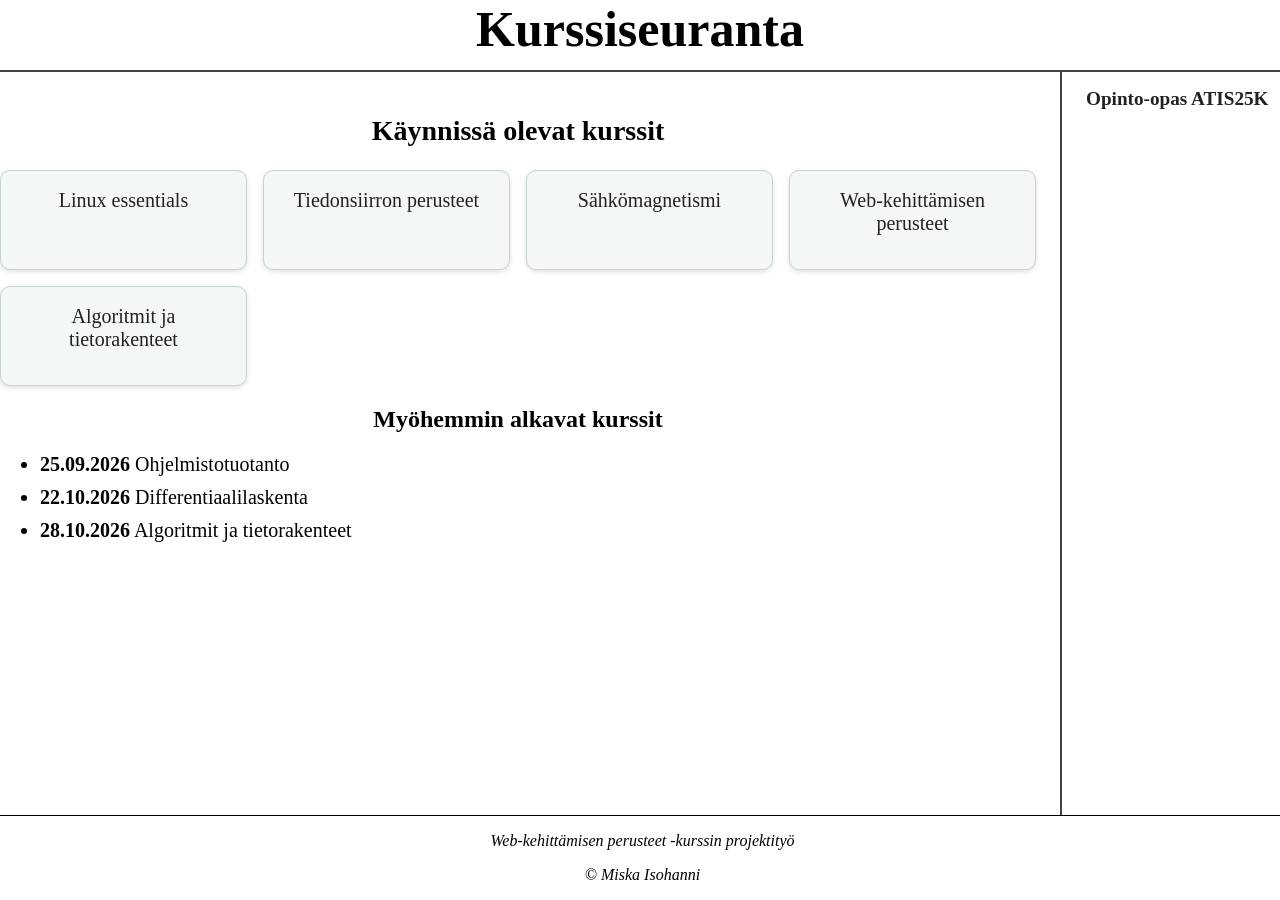
==== index.html @ 6265ba4a "Kuvia ja parin uuden kurssin lisäys" ====
<!DOCTYPE html>
<html lang="fi">

<head>
    <meta charset="UTF-8">
    <meta name="viewport" content="width=device-width, initial-scale=1.0">
    <title>Kurssiseuranta</title>
    <link rel="stylesheet" href="css/styles.css">

</head>
<!-- Etusivulla lista kursseista ja pikalinkit kurssien tietoihin -->

<body>
    <header>
        <h1>Kurssiseuranta</h1>
    </header>


    <main class="sivuasettelu">
        <section>
            <h2 id="alkaneet">Käynnissä olevat kurssit</h2>
            <ul class="kurssilista">
                <li class="kurssi"><a href="linux_essentials.html">Linux essentials</a></li>
                <li class="kurssi"><a href="tiedonsiirron_perusteet.html">Tiedonsiirron perusteet</a></li>
                <li class="kurssi"><a href="sahkomagnetismi.html">Sähkömagnetismi</a></li>
                <li class="kurssi"><a href="webdev_perusteet.html">Web-kehittämisen perusteet</a></li>
                <li class="kurssi"><a href="algoritmitjatietorakenteet.html">Algoritmit ja tietorakenteet</a></li>

            </ul>
            <h2 id="ei_alkaneet">Myöhemmin alkavat kurssit</h2>
            <ul>
                <li class="kurssi"><strong>25.09.2026</strong> Ohjelmistotuotanto</li>
                <li class="kurssi"><strong>22.10.2026</strong> Differentiaalilaskenta</li>
                <li class="kurssi"><strong>28.10.2026</strong> Algoritmit ja tietorakenteet </li>
            </ul>
        </section>

        <aside class="linkit">
            <a href="https://centria.opinto-opas.fi/curricula/degreeprogrammes/groups/plan?groupId=60679&planId=63208"
                target="_blank">Opinto-opas ATIS25K</a>
        </aside>
    </main>
    <footer>
        <p>Web-kehittämisen perusteet -kurssin projektityö</p>
        <p>&copy; Miska Isohanni</p>
    </footer>

</body>

</html>
---- css/styles.css ----
body {
    margin: 0;
    min-height: 100vh;
    display: flex;
    flex-direction: column;
    background-color: white;
}

main {
    flex: 1;
}

h1 {
    font-size: 50px;
    margin: 0 auto;
    text-align: center;
}

h2 {
    text-align: center;
}

header {
    border-bottom: 2px solid #444;
    padding-bottom: 12px;
}

#alkaneet {
    font-weight: bold;
    font-size: 28px;
    padding-top: 20px;
}

footer {
    font-style: italic;
    border-top: solid black;
    border-width: 1px;
    padding-left: 5px;
    text-align: center;
}

.kurssilista {
    display: grid;
    grid-template-columns: repeat(auto-fit, minmax(220px, 1fr));
    gap: 16px;
    padding: 0;
    list-style: none;
}

.kurssi {
    font-size: 20px;
    margin-bottom: 10px;
}

.kurssilista .kurssi {
    min-height: 100px;
    box-sizing: border-box;
    margin: 0;
    padding: 16px;
    border-radius: 10px;
    background-color: #f3f7f7;
    border: 1px solid #c5d3d4;
    box-shadow: 0 2px 5px rgba(0, 0, 0, 0.12);

}

.kurssi a {
    display: block;
    width: 100%;
    box-sizing: border-box;
    padding: 2px 12px;
    color: #222;
    border-radius: 6px;
    text-decoration: none;
    text-align: center;
}

.kurssi a:hover {
    text-decoration: underline;
}

.sivuasettelu {
    display: grid;
    grid-template-columns: minmax(0, 1fr) 220px;
    gap: 24px;
    align-items: stretch;
}

.linkit {
    padding: 16px 0 16px 24px;
    border-left: 2px solid #444;
}

.linkit a {
    text-decoration: none;
    color: #222;
    font-size: larger;
    font-weight: bold;
}

.linkit a:hover {
    text-decoration: underline;
}


#return {
    text-decoration: none;
    color: black;
    font-size: 20px;
}

#return:hover {
    text-decoration: underline;
}

.aiheet {
    display: grid;
    grid-template-columns: repeat(auto-fit, minmax(220px, 1fr));
    gap: 16px;
}

.aihekortti {
    padding: 16px;
    border: 1px solid #c5d3d4;
    border-radius: 10px;
    background-color: #f3f7f7;
    font-size: 20px;
    text-align: center;
}

.aihekortti h3{
    text-align: center;
}
aside {
    padding-bottom: 10px;
}

.aside_kurssisivu {
    border-left: 2px solid #444;
}

.aside_kurssisivu li {
    font-size: large;
    padding-left: 5px;
}




@media (max-width: 700px) {

    .sivuasettelu {
        grid-template-columns: 1fr;
    }

    .linkit {
        border-left: 0;
        border-top: 2px solid #444;
        padding: 16px 0 0;
    }
}
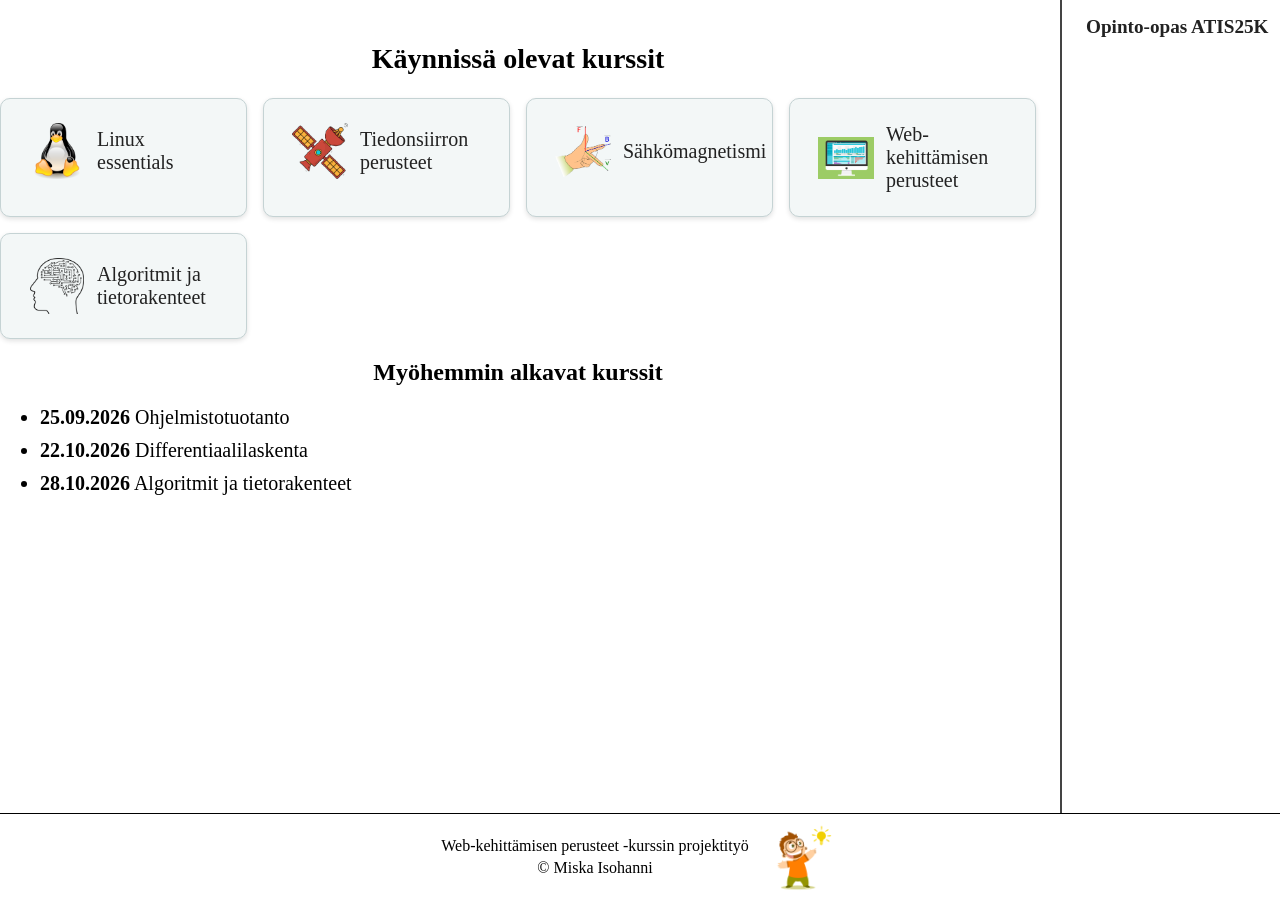
==== commit 0fbe56f6: "Kuvia lisätty ja otsikko poistettu" ====
--- a/index.html
+++ b/index.html
@@ -11,20 +11,30 @@
 <!-- Etusivulla lista kursseista ja pikalinkit kurssien tietoihin -->
 
 <body>
-    <header>
-        <h1>Kurssiseuranta</h1>
-    </header>
-
 
     <main class="sivuasettelu">
         <section>
             <h2 id="alkaneet">Käynnissä olevat kurssit</h2>
             <ul class="kurssilista">
-                <li class="kurssi"><a href="linux_essentials.html">Linux essentials</a></li>
-                <li class="kurssi"><a href="tiedonsiirron_perusteet.html">Tiedonsiirron perusteet</a></li>
-                <li class="kurssi"><a href="sahkomagnetismi.html">Sähkömagnetismi</a></li>
-                <li class="kurssi"><a href="webdev_perusteet.html">Web-kehittämisen perusteet</a></li>
-                <li class="kurssi"><a href="algoritmitjatietorakenteet.html">Algoritmit ja tietorakenteet</a></li>
+                <li class="kurssi"><a href="linux_essentials.html">
+                        <img class="kurssi-kuva" src="images/linuxkuva.png">Linux essentials</a>
+                </li>
+
+                <li class="kurssi"><a href="tiedonsiirron_perusteet.html">
+                        <img class="kurssi-kuva" src="images/surkhabahmad-786-satellite-8455154_640.png">Tiedonsiirron perusteet</a>
+                </li>
+
+                <li class="kurssi"><a href="sahkomagnetismi.html">
+                        <img class="kurssi-kuva" src="images/clker-free-vector-images-forces-34317_640.png">Sähkömagnetismi</a>
+                </li>
+
+                <li class="kurssi"><a href="webdev_perusteet.html">
+                        <img class="kurssi-kuva" src="images/webdevkuva.png">Web-kehittämisen perusteet</a>
+                </li>
+
+                <li class="kurssi"><a href="algoritmitjatietorakenteet.html">
+                        <img class="kurssi-kuva" src="images/mohamed_hassan-machine-learning-5433370_640.png">Algoritmit ja tietorakenteet</a>
+                </li>
 
             </ul>
             <h2 id="ei_alkaneet">Myöhemmin alkavat kurssit</h2>
@@ -40,9 +50,12 @@
                 target="_blank">Opinto-opas ATIS25K</a>
         </aside>
     </main>
-    <footer>
-        <p>Web-kehittämisen perusteet -kurssin projektityö</p>
-        <p>&copy; Miska Isohanni</p>
+    <footer class="footer">
+        <div class="footer-tekstit">
+            <p>Web-kehittämisen perusteet -kurssin projektityö</p>
+            <p>&copy; Miska Isohanni</p>
+        </div>
+        <img class="footer-kuva" src="images/happystudent.png" alt="iloinen opiskelija">
     </footer>
 
 </body>
--- a/css/styles.css
+++ b/css/styles.css
@@ -31,12 +31,25 @@
     padding-top: 20px;
 }
 
-footer {
-    font-style: italic;
+.footer {
+    display: flex;
+    justify-content: center;
+    align-items: center;
+    padding: 8px;
+    gap: 20px;
     border-top: solid black;
     border-width: 1px;
-    padding-left: 5px;
     text-align: center;
+}
+
+.footer-tekstit p{
+    margin: 4px 0;
+}
+
+footer img {
+    width: 70px;
+    height: auto;
+    
 }
 
 .kurssilista {
@@ -65,16 +78,25 @@
 }
 
 .kurssi a {
-    display: block;
+    display: flex;
+    align-items: center;
+    justify-content: left;
+    gap: 12px;
     width: 100%;
     box-sizing: border-box;
-    padding: 2px 12px;
+    padding: 8px 12px;
     color: #222;
     border-radius: 6px;
     text-decoration: none;
-    text-align: center;
+    text-align: left;
 }
 
+.kurssi-kuva{
+    width: 56px;
+    height: 56px;
+    object-fit: contain;
+    flex-shrink: 0;
+}
 .kurssi a:hover {
     text-decoration: underline;
 }
@@ -105,8 +127,9 @@
 
 #return {
     text-decoration: none;
-    color: black;
+    color: rgb(0, 0, 0);
     font-size: 20px;
+    
 }
 
 #return:hover {
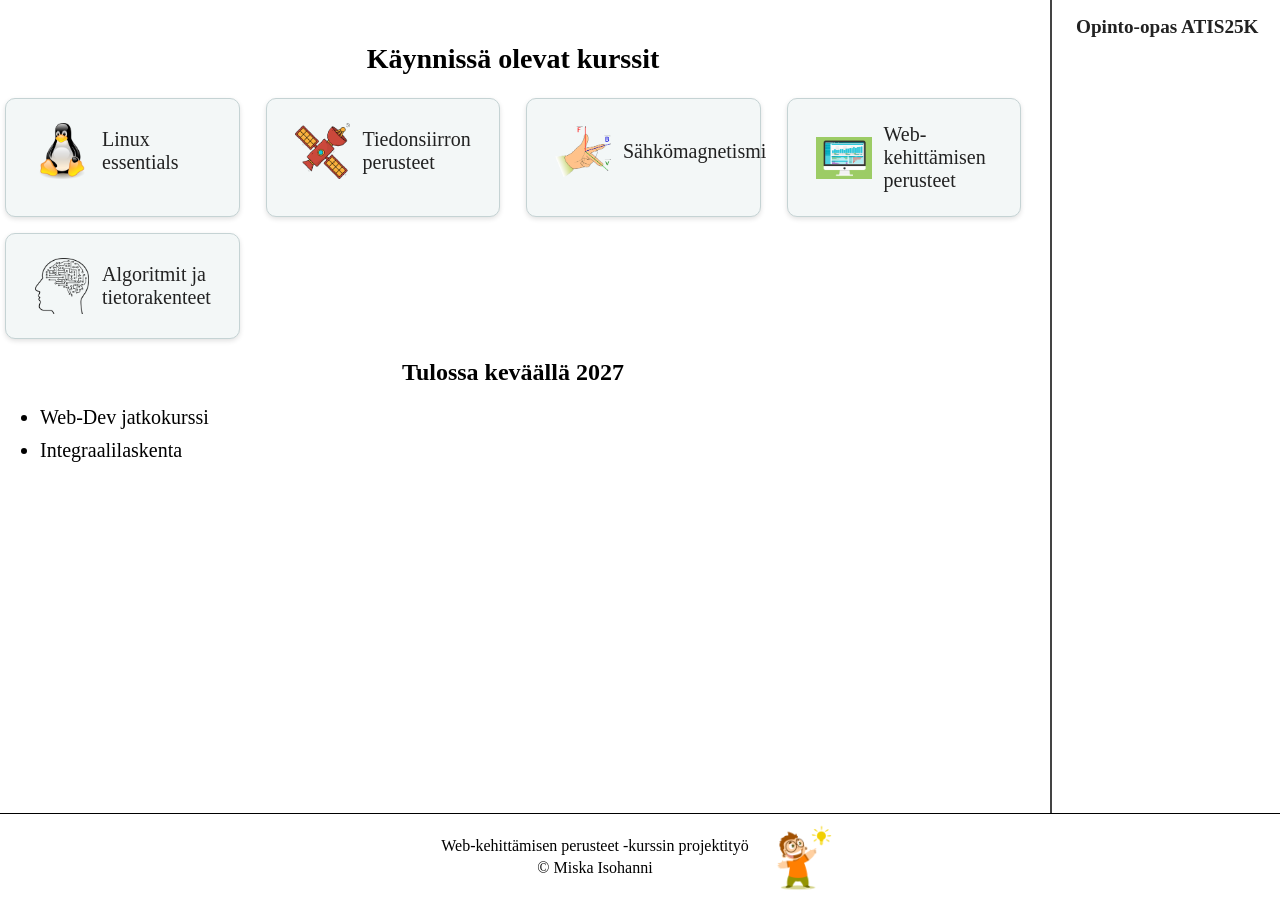
==== commit ddac3052: "videon lisäys" ====
--- a/index.html
+++ b/index.html
@@ -37,11 +37,10 @@
                 </li>
 
             </ul>
-            <h2 id="ei_alkaneet">Myöhemmin alkavat kurssit</h2>
+            <h2 id="ei_alkaneet">Tulossa keväällä 2027</h2>
             <ul>
-                <li class="kurssi"><strong>25.09.2026</strong> Ohjelmistotuotanto</li>
-                <li class="kurssi"><strong>22.10.2026</strong> Differentiaalilaskenta</li>
-                <li class="kurssi"><strong>28.10.2026</strong> Algoritmit ja tietorakenteet </li>
+                <li class="kurssi">Web-Dev jatkokurssi</li>
+                <li class="kurssi">Integraalilaskenta</li>
             </ul>
         </section>
 
--- a/css/styles.css
+++ b/css/styles.css
@@ -68,7 +68,7 @@
 .kurssilista .kurssi {
     min-height: 100px;
     box-sizing: border-box;
-    margin: 0;
+    margin: 0 5px;
     padding: 16px;
     border-radius: 10px;
     background-color: #f3f7f7;
@@ -103,7 +103,7 @@
 
 .sivuasettelu {
     display: grid;
-    grid-template-columns: minmax(0, 1fr) 220px;
+    grid-template-columns: minmax(0, 1fr) 230px;
     gap: 24px;
     align-items: stretch;
 }
@@ -167,6 +167,12 @@
     padding-left: 5px;
 }
 
+algoritmi-video video{
+    display: block;
+    width: 100%;
+    height: auto;
+}
+
 
 
 
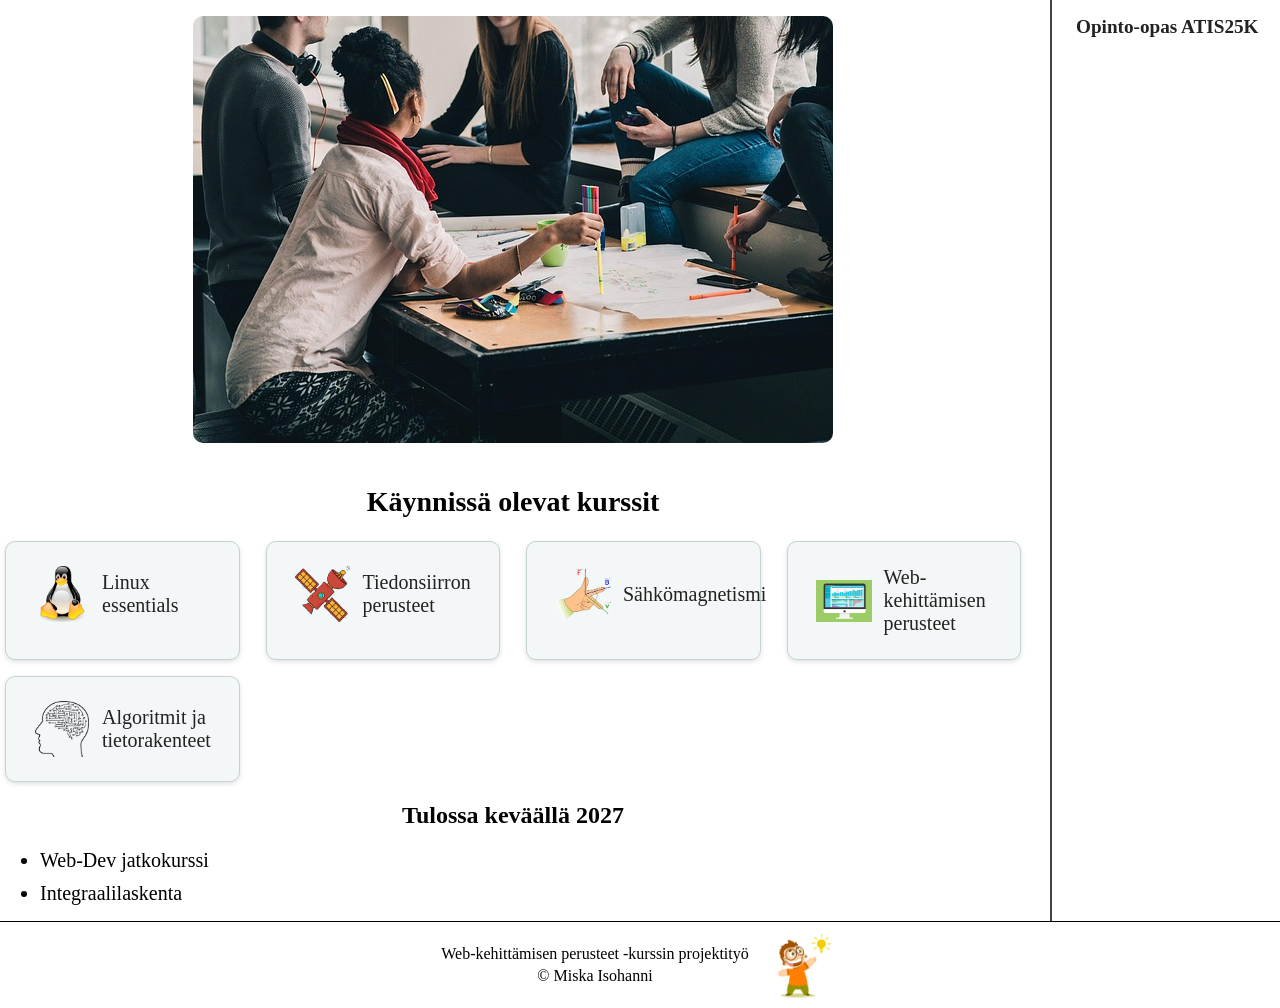
==== commit 929156b0: "Kuvien ja alt-tekstien viimeistelyä" ====
--- a/index.html
+++ b/index.html
@@ -8,32 +8,33 @@
     <link rel="stylesheet" href="css/styles.css">
 
 </head>
-<!-- Etusivulla lista kursseista ja pikalinkit kurssien tietoihin -->
 
 <body>
 
     <main class="sivuasettelu">
         <section>
+            <img class="etusivun-kuva" src="images/stocksnap-people-2557396_640.jpg"
+                alt="Opiskelijat opiskelemassa.">
             <h2 id="alkaneet">Käynnissä olevat kurssit</h2>
             <ul class="kurssilista">
                 <li class="kurssi"><a href="linux_essentials.html">
-                        <img class="kurssi-kuva" src="images/linuxkuva.png">Linux essentials</a>
+                        <img class="kurssi-kuva" src="images/linuxkuva.png" alt="">Linux essentials</a>
                 </li>
 
                 <li class="kurssi"><a href="tiedonsiirron_perusteet.html">
-                        <img class="kurssi-kuva" src="images/surkhabahmad-786-satellite-8455154_640.png">Tiedonsiirron perusteet</a>
+                        <img class="kurssi-kuva" src="images/surkhabahmad-786-satellite-8455154_640.png" alt="">Tiedonsiirron perusteet</a>
                 </li>
 
                 <li class="kurssi"><a href="sahkomagnetismi.html">
-                        <img class="kurssi-kuva" src="images/clker-free-vector-images-forces-34317_640.png">Sähkömagnetismi</a>
+                        <img class="kurssi-kuva" src="images/clker-free-vector-images-forces-34317_640.png" alt="">Sähkömagnetismi</a>
                 </li>
 
                 <li class="kurssi"><a href="webdev_perusteet.html">
-                        <img class="kurssi-kuva" src="images/webdevkuva.png">Web-kehittämisen perusteet</a>
+                        <img class="kurssi-kuva" src="images/webdevkuva.png" alt="">Web-kehittämisen perusteet</a>
                 </li>
 
                 <li class="kurssi"><a href="algoritmitjatietorakenteet.html">
-                        <img class="kurssi-kuva" src="images/mohamed_hassan-machine-learning-5433370_640.png">Algoritmit ja tietorakenteet</a>
+                        <img class="kurssi-kuva" src="images/mohamed_hassan-machine-learning-5433370_640.png" alt="">Algoritmit ja tietorakenteet</a>
                 </li>
 
             </ul>
--- a/css/styles.css
+++ b/css/styles.css
@@ -29,6 +29,14 @@
     font-weight: bold;
     font-size: 28px;
     padding-top: 20px;
+}
+
+.etusivun-kuva {
+    display: block;
+    width: min(100%, 640px);
+    height: auto;
+    margin: 16px auto 0;
+    border-radius: 10px;
 }
 
 .footer {
@@ -108,6 +116,10 @@
     align-items: stretch;
 }
 
+.kurssisisalto {
+    min-width: 0;
+}
+
 .linkit {
     padding: 16px 0 16px 24px;
     border-left: 2px solid #444;
@@ -167,10 +179,19 @@
     padding-left: 5px;
 }
 
-algoritmi-video video{
-    display: block;
+.videoruutu {
+    position: relative;
+    width: min(100%,640px);
+    aspect-ratio: 16 / 9;
+    margin: 0 auto;
+}
+
+.algoritmi-video video{
+    position: absolute;
+    inset: 0;
     width: 100%;
-    height: auto;
+    height: 100%;
+    object-fit: contain;
 }
 
 
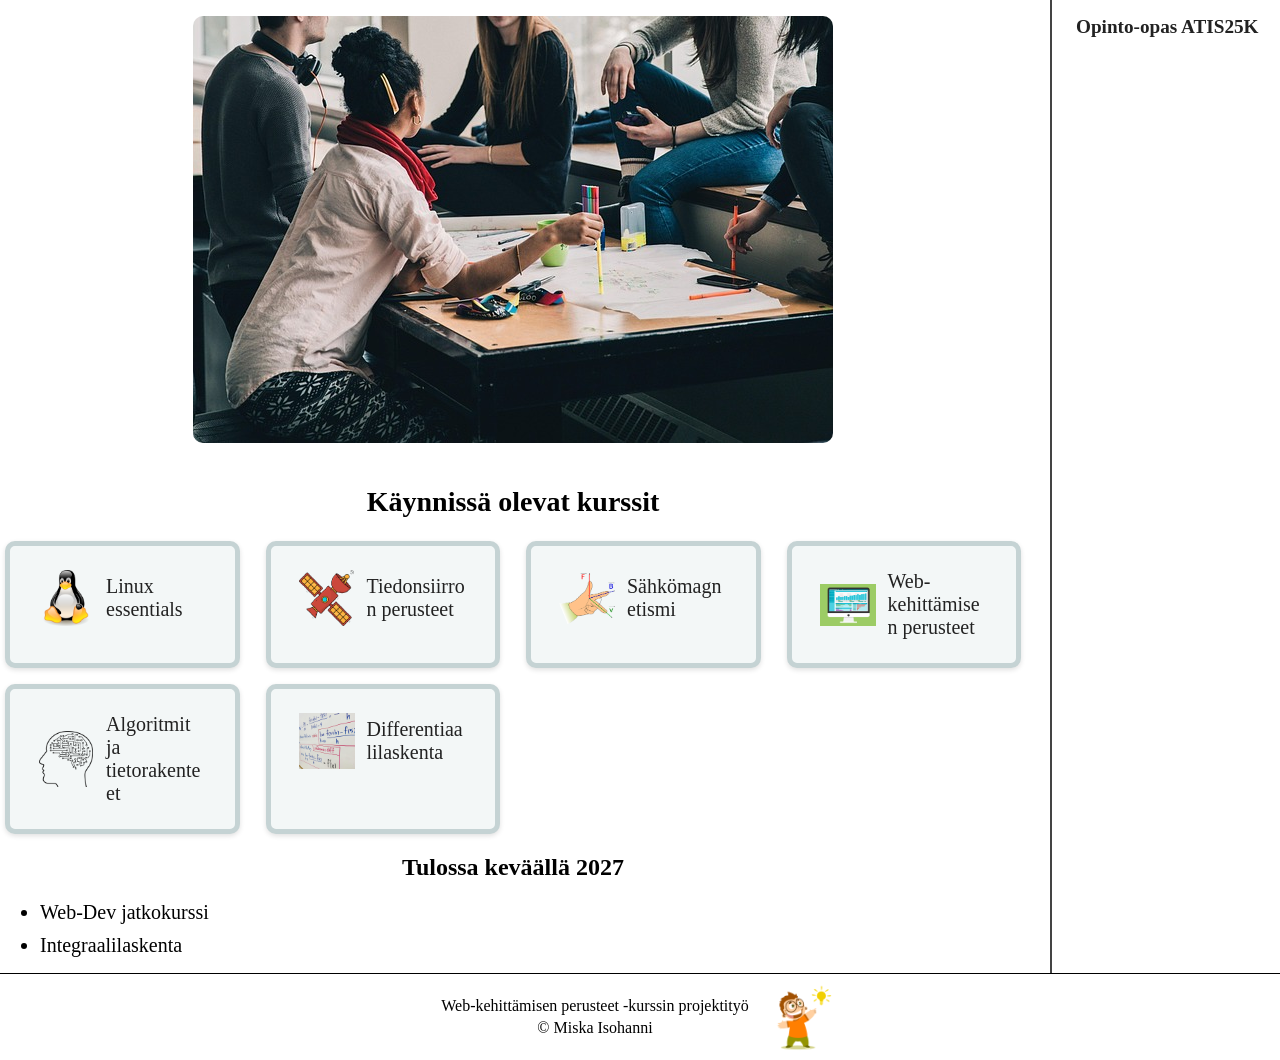
==== commit ce7860d2: "Kurssin lisäys ja kuvien räpeltämistä" ====
--- a/index.html
+++ b/index.html
@@ -36,6 +36,9 @@
                 <li class="kurssi"><a href="algoritmitjatietorakenteet.html">
                         <img class="kurssi-kuva" src="images/mohamed_hassan-machine-learning-5433370_640.png" alt="">Algoritmit ja tietorakenteet</a>
                 </li>
+                <li class="kurssi"><a href="differentiaali.html">
+                        <img class="kurssi-kuva" src="images/differentiaali_kuva.jpg" alt="">Differentiaalilaskenta</a>
+                </li>
 
             </ul>
             <h2 id="ei_alkaneet">Tulossa keväällä 2027</h2>
--- a/css/styles.css
+++ b/css/styles.css
@@ -74,13 +74,14 @@
 }
 
 .kurssilista .kurssi {
+    min-width: 0;
     min-height: 100px;
     box-sizing: border-box;
     margin: 0 5px;
     padding: 16px;
     border-radius: 10px;
     background-color: #f3f7f7;
-    border: 1px solid #c5d3d4;
+    border: 5px solid #c5d3d4;
     box-shadow: 0 2px 5px rgba(0, 0, 0, 0.12);
 
 }
@@ -91,12 +92,14 @@
     justify-content: left;
     gap: 12px;
     width: 100%;
+    min-width: 0;
     box-sizing: border-box;
     padding: 8px 12px;
     color: #222;
     border-radius: 6px;
     text-decoration: none;
     text-align: left;
+    overflow-wrap: anywhere;
 }
 
 .kurssi-kuva{
@@ -156,16 +159,13 @@
 
 .aihekortti {
     padding: 16px;
-    border: 1px solid #c5d3d4;
+    border: 5px solid #c5d3d4;
     border-radius: 10px;
     background-color: #f3f7f7;
     font-size: 20px;
     text-align: center;
 }
 
-.aihekortti h3{
-    text-align: center;
-}
 aside {
     padding-bottom: 10px;
 }
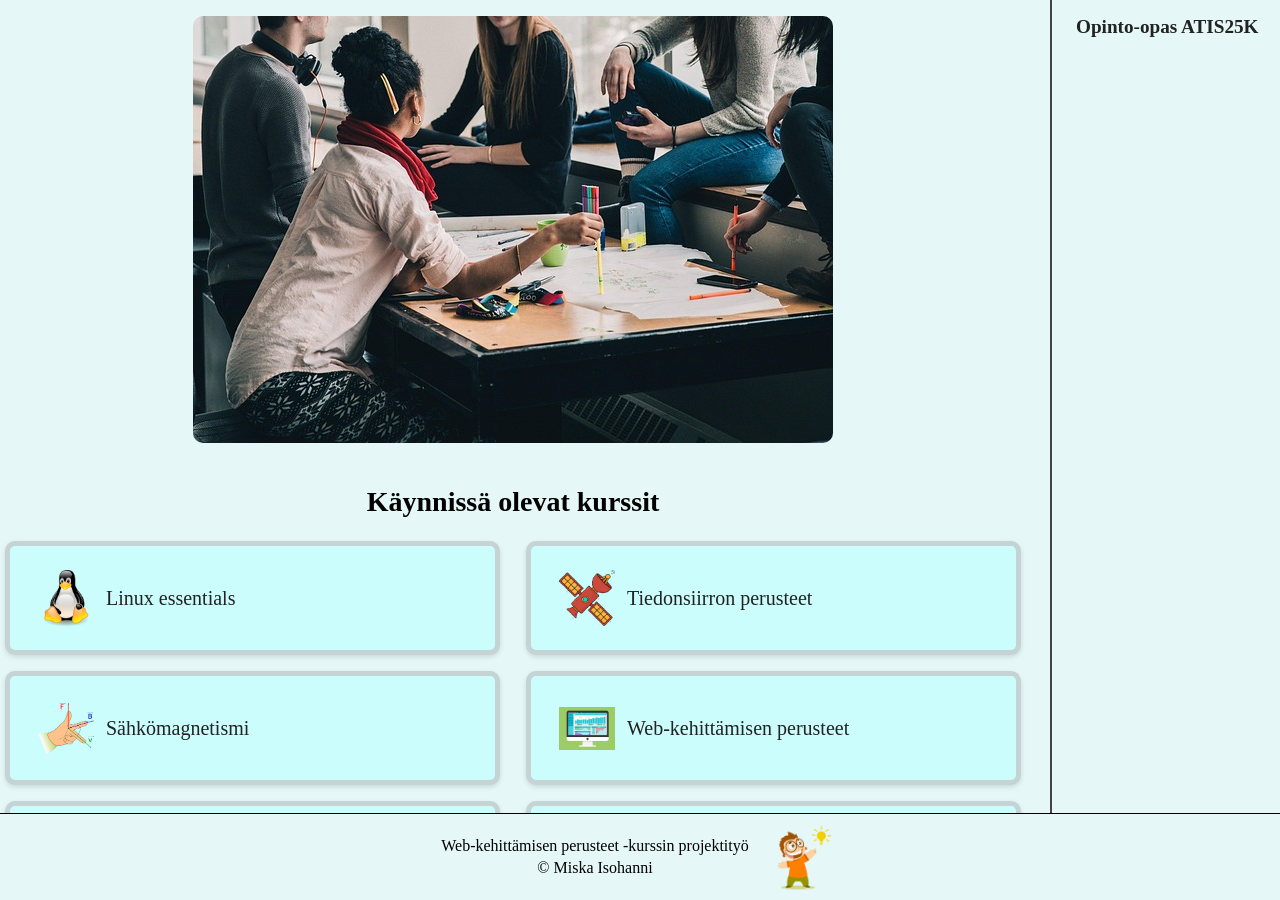
==== commit 48476709: "vieritys lisätty" ====
--- a/index.html
+++ b/index.html
@@ -34,7 +34,7 @@
                 </li>
 
                 <li class="kurssi"><a href="algoritmitjatietorakenteet.html">
-                        <img class="kurssi-kuva" src="images/mohamed_hassan-machine-learning-5433370_640.png" alt="">Algoritmit ja tietorakenteet</a>
+                        <img class="kurssi-kuva" src="images/mohamed_hassan-machine-learning-5433370_640.png" alt="">Algoritmit ja tietorakenteet (video täällä)</a>
                 </li>
                 <li class="kurssi"><a href="differentiaali.html">
                         <img class="kurssi-kuva" src="images/differentiaali_kuva.jpg" alt="">Differentiaalilaskenta</a>
--- a/css/styles.css
+++ b/css/styles.css
@@ -1,13 +1,17 @@
 body {
     margin: 0;
+    height: 100vh;
     min-height: 100vh;
     display: flex;
     flex-direction: column;
-    background-color: white;
+    overflow: hidden;
+    background-color: rgb(229, 247, 247);
 }
 
 main {
     flex: 1;
+    min-height: 0;
+    overflow-y: auto;
 }
 
 h1 {
@@ -48,6 +52,7 @@
     border-top: solid black;
     border-width: 1px;
     text-align: center;
+    flex-shrink: 0;
 }
 
 .footer-tekstit p{
@@ -62,7 +67,7 @@
 
 .kurssilista {
     display: grid;
-    grid-template-columns: repeat(auto-fit, minmax(220px, 1fr));
+    grid-template-columns: repeat(auto-fit, minmax(350px, 1fr));
     gap: 16px;
     padding: 0;
     list-style: none;
@@ -74,13 +79,13 @@
 }
 
 .kurssilista .kurssi {
-    min-width: 0;
+    min-width: 0px;
     min-height: 100px;
     box-sizing: border-box;
     margin: 0 5px;
     padding: 16px;
     border-radius: 10px;
-    background-color: #f3f7f7;
+    background-color: #cbfdfd;
     border: 5px solid #c5d3d4;
     box-shadow: 0 2px 5px rgba(0, 0, 0, 0.12);
 
@@ -161,7 +166,7 @@
     padding: 16px;
     border: 5px solid #c5d3d4;
     border-radius: 10px;
-    background-color: #f3f7f7;
+    background-color: #beffff;
     font-size: 20px;
     text-align: center;
 }
@@ -178,6 +183,8 @@
     font-size: large;
     padding-left: 5px;
 }
+
+
 
 .videoruutu {
     position: relative;
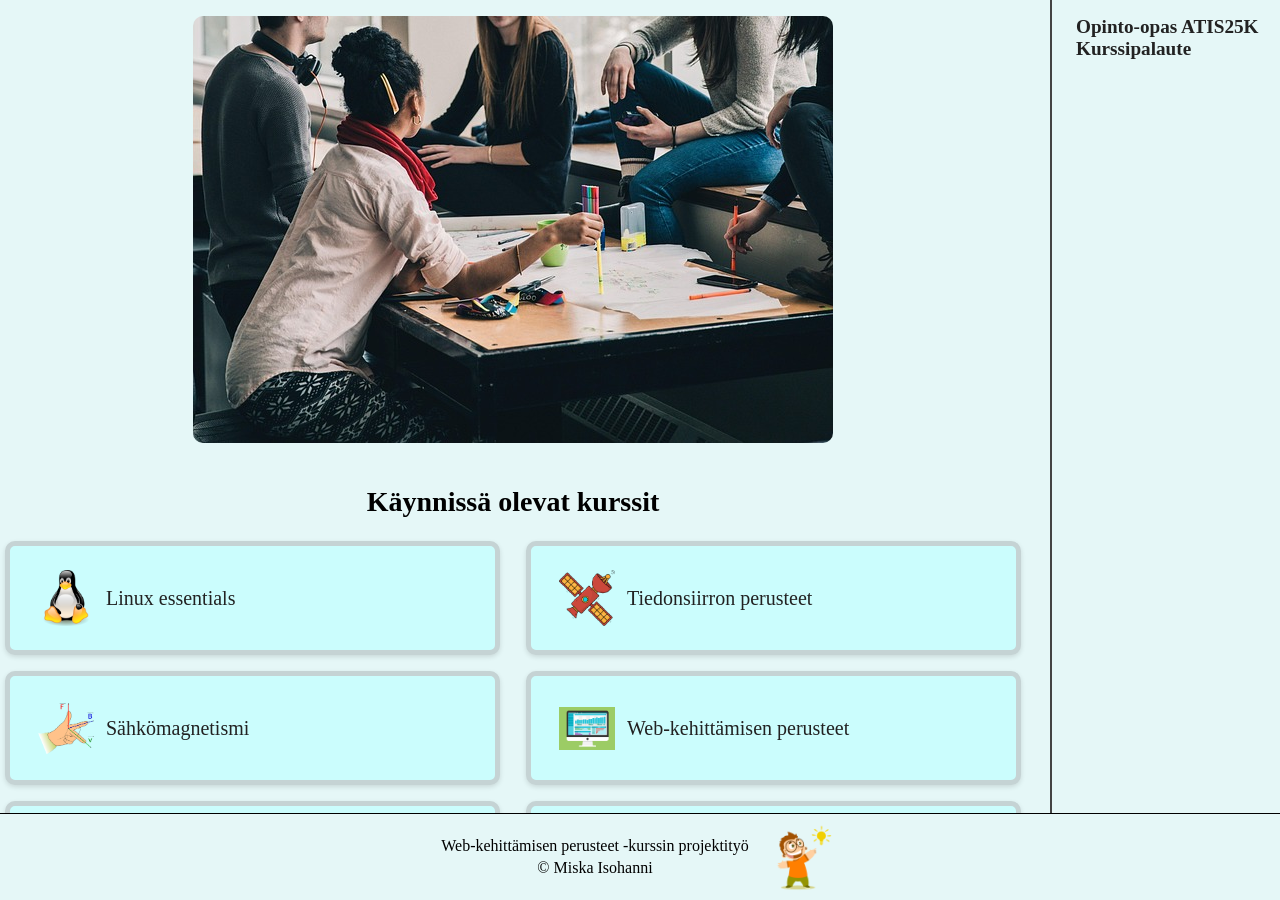
==== commit 1917953c: "Lomakkeen lisäys + hiomista" ====
--- a/index.html
+++ b/index.html
@@ -13,44 +13,69 @@
 
     <main class="sivuasettelu">
         <section>
-            <img class="etusivun-kuva" src="images/stocksnap-people-2557396_640.jpg"
+            <img class="etusivun-kuva" src="images/stocksnap-people-2557396_640.jpg" width="640" height="427"
                 alt="Opiskelijat opiskelemassa.">
             <h2 id="alkaneet">Käynnissä olevat kurssit</h2>
             <ul class="kurssilista">
                 <li class="kurssi"><a href="linux_essentials.html">
-                        <img class="kurssi-kuva" src="images/linuxkuva.png" alt="">Linux essentials</a>
+                        <img class="kurssi-kuva" src="images/linuxkuva.png" width="56" height="56" alt="">Linux
+                        essentials</a>
                 </li>
 
                 <li class="kurssi"><a href="tiedonsiirron_perusteet.html">
-                        <img class="kurssi-kuva" src="images/surkhabahmad-786-satellite-8455154_640.png" alt="">Tiedonsiirron perusteet</a>
+                        <img class="kurssi-kuva" src="images/surkhabahmad-786-satellite-8455154_640.png" width="56"
+                            height="56" alt="">Tiedonsiirron perusteet</a>
                 </li>
 
                 <li class="kurssi"><a href="sahkomagnetismi.html">
-                        <img class="kurssi-kuva" src="images/clker-free-vector-images-forces-34317_640.png" alt="">Sähkömagnetismi</a>
+                        <img class="kurssi-kuva" src="images/clker-free-vector-images-forces-34317_640.png" width="56"
+                            height="56" alt="">Sähkömagnetismi</a>
                 </li>
 
                 <li class="kurssi"><a href="webdev_perusteet.html">
-                        <img class="kurssi-kuva" src="images/webdevkuva.png" alt="">Web-kehittämisen perusteet</a>
+                        <img class="kurssi-kuva" src="images/webdevkuva.png" width="56" height="56"
+                            alt="">Web-kehittämisen perusteet</a>
                 </li>
 
                 <li class="kurssi"><a href="algoritmitjatietorakenteet.html">
-                        <img class="kurssi-kuva" src="images/mohamed_hassan-machine-learning-5433370_640.png" alt="">Algoritmit ja tietorakenteet (video täällä)</a>
+                        <img class="kurssi-kuva" src="images/mohamed_hassan-machine-learning-5433370_640.png" width="56"
+                            height="56" alt="">Algoritmit ja tietorakenteet (video täällä)</a>
                 </li>
                 <li class="kurssi"><a href="differentiaali.html">
-                        <img class="kurssi-kuva" src="images/differentiaali_kuva.jpg" alt="">Differentiaalilaskenta</a>
+                        <img class="kurssi-kuva" src="images/differentiaali_kuva.jpg" width="56" height="56"
+                            alt="">Differentiaalilaskenta</a>
                 </li>
 
             </ul>
             <h2 id="ei_alkaneet">Tulossa keväällä 2027</h2>
-            <ul>
-                <li class="kurssi">Web-Dev jatkokurssi</li>
-                <li class="kurssi">Integraalilaskenta</li>
-            </ul>
+            <table class="kurssitaulukko">
+                <tbody>
+                    <tr>
+                        <td>Web-Dev jatkokurssi</td>
+                    </tr>
+                    <tr>
+                        <td>Integraalilaskenta</td>
+                    </tr>
+                    <tr>
+                        <td>Fysiikan labrat</td>
+                    </tr>
+                    <tr>
+                        <td>Digitaalitekniikka</td>
+                    </tr>
+                    <tr>
+                        <td>Internet of things</td>
+                    </tr>
+                    <tr>
+                        <td>Käyttöliittymät ja käytettävyys</td>
+                    </tr>
+                </tbody>
+            </table>
         </section>
 
         <aside class="linkit">
             <a href="https://centria.opinto-opas.fi/curricula/degreeprogrammes/groups/plan?groupId=60679&planId=63208"
                 target="_blank">Opinto-opas ATIS25K</a>
+            <a href="lomake.html">Kurssipalaute</a>
         </aside>
     </main>
     <footer class="footer">
@@ -58,7 +83,7 @@
             <p>Web-kehittämisen perusteet -kurssin projektityö</p>
             <p>&copy; Miska Isohanni</p>
         </div>
-        <img class="footer-kuva" src="images/happystudent.png" alt="iloinen opiskelija">
+        <img class="footer-kuva" src="images/happystudent.png" width="70" height="70" alt="iloinen opiskelija">
     </footer>
 
 </body>
--- a/css/styles.css
+++ b/css/styles.css
@@ -1,7 +1,6 @@
 body {
     margin: 0;
     height: 100vh;
-    min-height: 100vh;
     display: flex;
     flex-direction: column;
     overflow: hidden;
@@ -55,14 +54,14 @@
     flex-shrink: 0;
 }
 
-.footer-tekstit p{
+.footer-tekstit p {
     margin: 4px 0;
 }
 
 footer img {
     width: 70px;
     height: auto;
-    
+
 }
 
 .kurssilista {
@@ -73,9 +72,23 @@
     list-style: none;
 }
 
+.kurssitaulukko {
+    width: 100%;
+    border-collapse: collapse;
+}
+
+
+.kurssitaulukko td {
+    padding: 12px 16px;
+    border: 3px solid #c5d3d4;
+    text-align: center;
+    background-color: #cbfdfd;
+}
+
+
+
 .kurssi {
     font-size: 20px;
-    margin-bottom: 10px;
 }
 
 .kurssilista .kurssi {
@@ -107,12 +120,13 @@
     overflow-wrap: anywhere;
 }
 
-.kurssi-kuva{
+.kurssi-kuva {
     width: 56px;
     height: 56px;
     object-fit: contain;
     flex-shrink: 0;
 }
+
 .kurssi a:hover {
     text-decoration: underline;
 }
@@ -124,6 +138,82 @@
     align-items: stretch;
 }
 
+.lomake-sisalto {
+    width: min(100%, 760px);
+    box-sizing: border-box;
+    margin: 0 auto;
+    padding: 24px;
+}
+
+.palautelomake {
+    padding: 24px;
+    border: 2px solid #c5d3d4;
+    border-radius: 10px;
+    background-color: #cbfdfd;
+}
+
+.palautelomake>label {
+    display: block;
+    margin-top: 16px;
+    font-weight: bold;
+}
+
+.palautelomake select,
+.palautelomake textarea {
+    display: block;
+    width: 100%;
+    box-sizing: border-box;
+    margin-top: 6px;
+    padding: 10px;
+    border: 1px solid #777;
+    border-radius: 4px;
+    font: inherit;
+}
+
+.arviointi {
+    min-width: 0;
+    box-sizing: border-box;
+    margin: 20px 0 0;
+    padding: 12px;
+    border: 1px solid #777;
+}
+
+.arvosanat {
+    display: flex;
+    flex-wrap: wrap;
+    gap: 16px;
+    margin-top: 8px;
+}
+
+.arvosanat label {
+    display: flex;
+    align-items: center;
+    gap: 6px;
+    cursor: pointer;
+}
+
+.arvosanat input[type="radio"] {
+    width: 18px;
+    height: 18px;
+    margin: 0;
+    accent-color: #222;
+}
+
+.palautelomake textarea {
+    resize: none;
+}
+
+.palautelomake button {
+    margin-top: 20px;
+    padding: 10px 16px;
+    border: 2px solid #c5d3d4;
+    border-radius: 6px;
+    background-color: #e5f7f7;
+    font: inherit;
+    font-weight: bold;
+    cursor: pointer;
+}
+
 .kurssisisalto {
     min-width: 0;
 }
@@ -134,6 +224,7 @@
 }
 
 .linkit a {
+    display: block;
     text-decoration: none;
     color: #222;
     font-size: larger;
@@ -149,7 +240,7 @@
     text-decoration: none;
     color: rgb(0, 0, 0);
     font-size: 20px;
-    
+
 }
 
 #return:hover {
@@ -188,12 +279,12 @@
 
 .videoruutu {
     position: relative;
-    width: min(100%,640px);
+    width: min(100%, 640px);
     aspect-ratio: 16 / 9;
     margin: 0 auto;
 }
 
-.algoritmi-video video{
+.algoritmi-video video {
     position: absolute;
     inset: 0;
     width: 100%;
